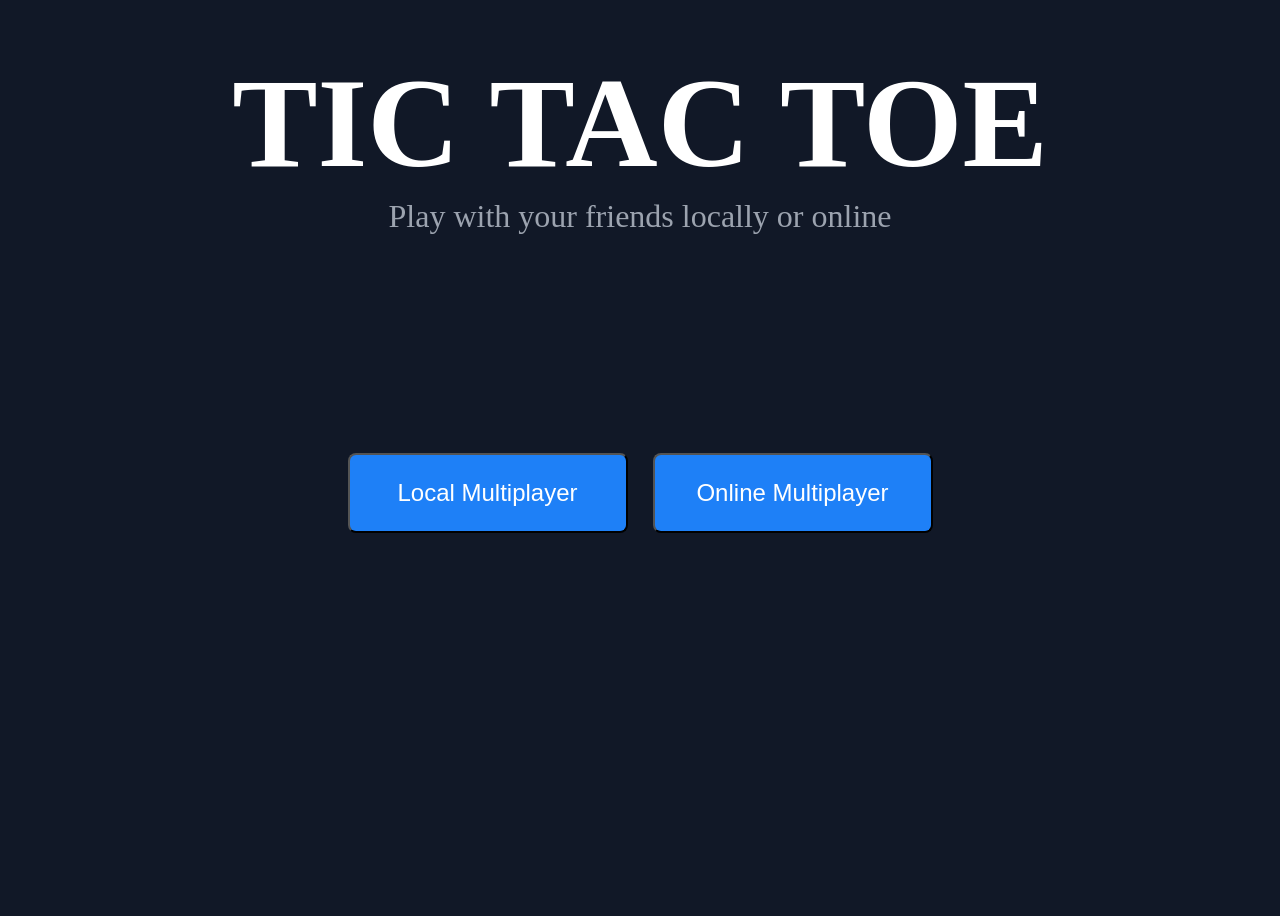
==== frontend/index.html @ c3acc355 "Initial commit" ====
<!DOCTYPE html>
<html>
    <head>
        <title>Tic Tac Toe Multiplayer</title>

        <link rel="stylesheet" href="style.css">
    </head>
    <body>
        <div id="home">
            <div id="Title">
                <h1 id="game-title">TIC TAC TOE</h1>
                <p id="subtitle">Play with your friends locally or online</p>
            </div>
            <div id="Menu">
                <button id="local">Local Multiplayer</button>
                <button id="online">Online Multiplayer</button>
            </div>
        </div>
    </body>
</html>
---- frontend/style.css ----
#home{
    display: flex;
    flex-direction: column;
    align-items: center;
}
body{
    height: 100vh;
    display: flex;
    justify-content: center;
    align-items: center;
    background-color: #111827;
}
#Title{
    position: absolute;
    top: 50px;

    display: flex;
    flex-direction: column;
    align-items: center;
}
#Menu{
    display: flex;
    flex-direction: row;
    gap: 25px;
    margin-top: 70px;
}
#game-title{
    font-size: 8rem;
    margin: 0;
    color: white;
}
#subtitle{
    color: #9CA3AF;
    font-size: 2rem;
    margin-top: 1px;
}
button{
    padding: 12px 24px;
    width: 280px;
    height: 80px;
    font-size: 1.5rem;

    border-radius: 8px;
    cursor: pointer;

    background-color: #1e80f7;
    color: white;

    transition: 0.2s;
}
button:hover{
    background-color: #0434b9;
    opacity: 0.9;
    transform: scale(1.10);
}
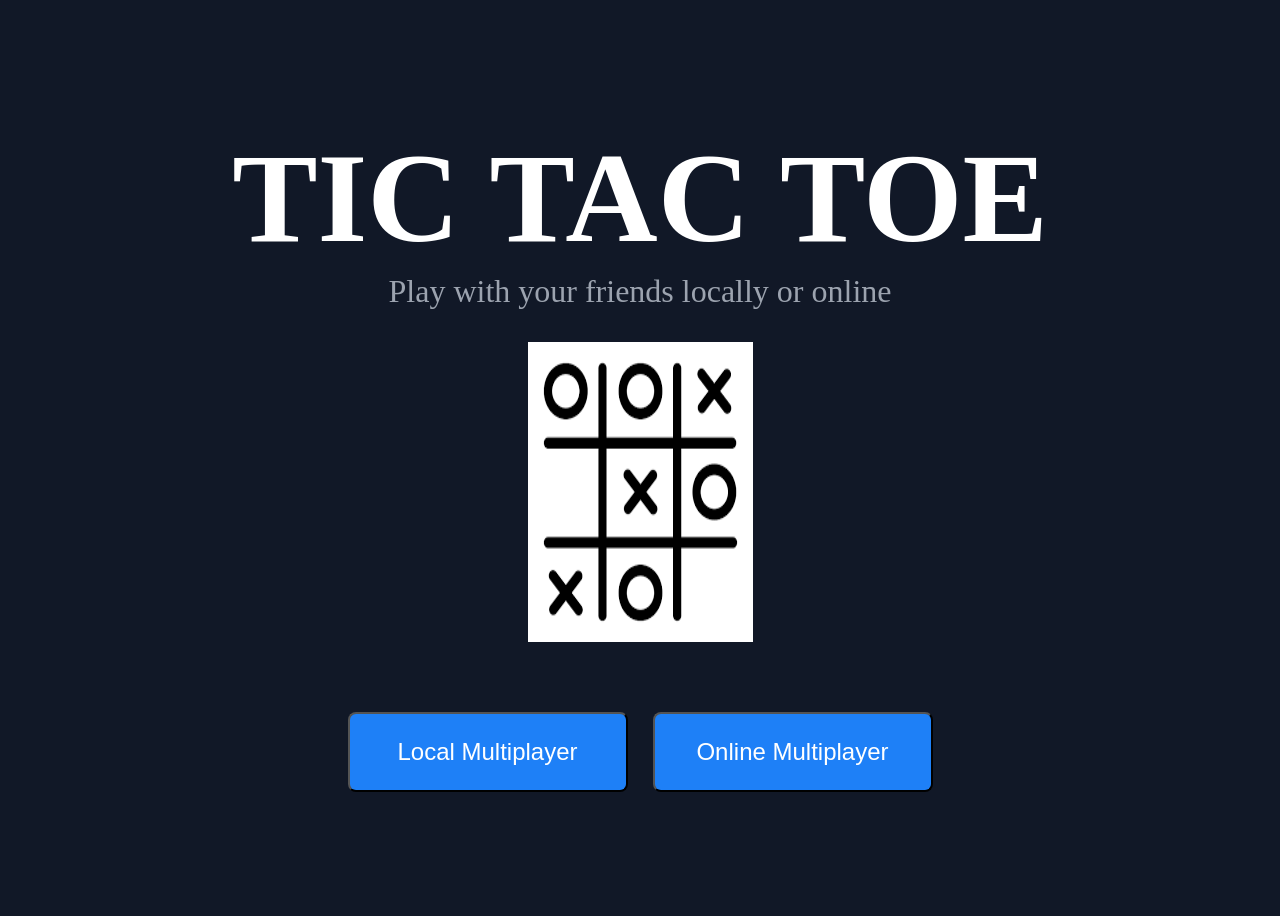
==== commit 20945d07: "finished home page ui" ====
--- a/frontend/index.html
+++ b/frontend/index.html
@@ -11,6 +11,9 @@
                 <h1 id="game-title">TIC TAC TOE</h1>
                 <p id="subtitle">Play with your friends locally or online</p>
             </div>
+            <div id="Image">
+                <img src="Board Image.png" alt="Game board image">
+            </div>
             <div id="Menu">
                 <button id="local">Local Multiplayer</button>
                 <button id="online">Online Multiplayer</button>
--- a/frontend/style.css
+++ b/frontend/style.css
@@ -11,9 +11,6 @@
     background-color: #111827;
 }
 #Title{
-    position: absolute;
-    top: 50px;
-
     display: flex;
     flex-direction: column;
     align-items: center;
@@ -52,4 +49,10 @@
     background-color: #0434b9;
     opacity: 0.9;
     transform: scale(1.10);
+}
+#Image{
+    display: flex;
+    justify-content: center;
+    width: 700px;
+    height: 300px;
 }
